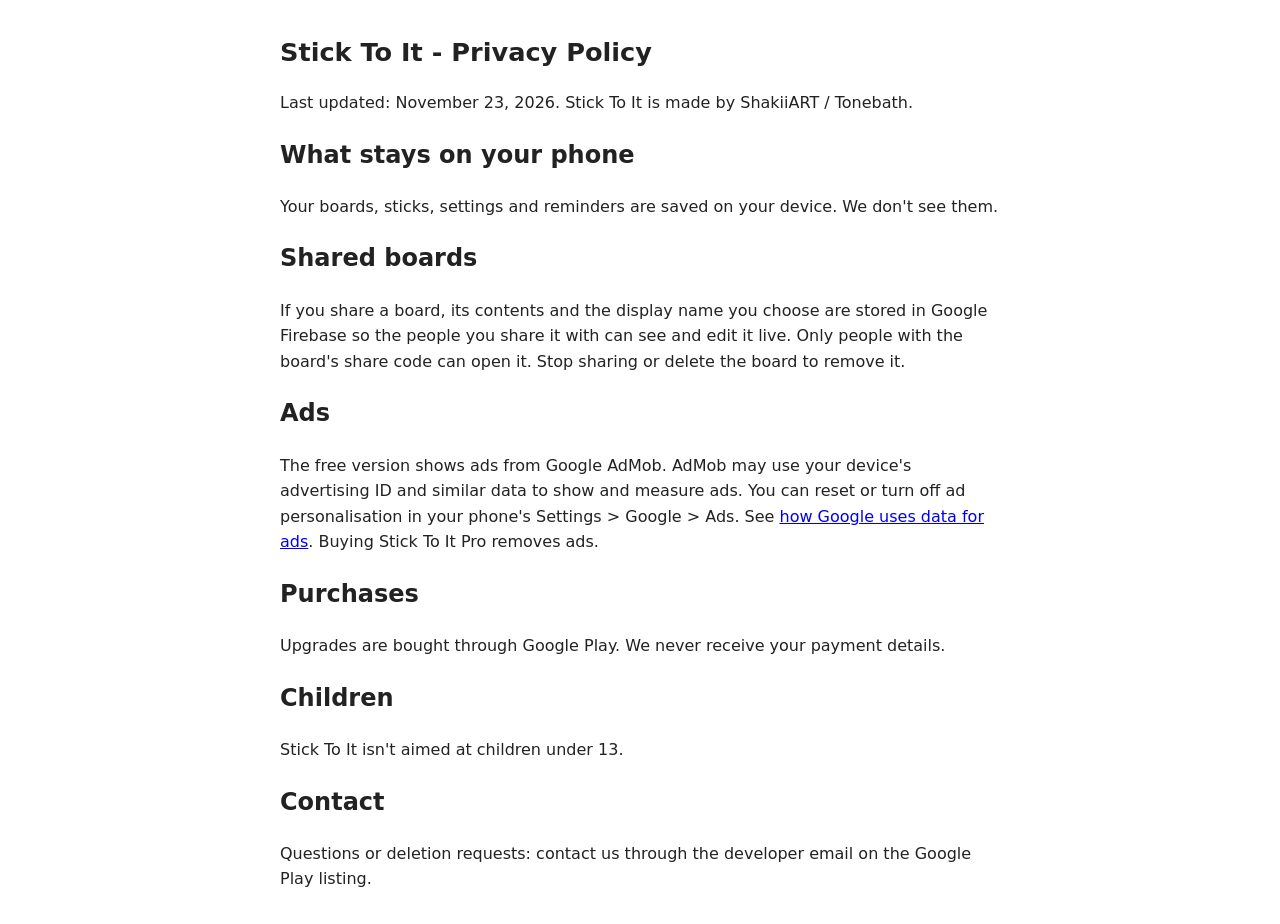
==== privacy.html @ bad3656b "Add privacy.html" ====
<!doctype html>
<html lang="en"><head><meta charset="utf-8"><meta name="viewport" content="width=device-width,initial-scale=1">
<title>Stick To It - Privacy Policy</title>
<style>body{font:16px/1.6 system-ui,sans-serif;max-width:720px;margin:32px auto;padding:0 16px;color:#222}h1{font-size:1.6em}</style>
</head><body>
<h1>Stick To It - Privacy Policy</h1>
<p>Last updated: November 23, 2026. Stick To It is made by ShakiiART / Tonebath.</p>
<h2>What stays on your phone</h2>
<p>Your boards, sticks, settings and reminders are saved on your device. We don't see them.</p>
<h2>Shared boards</h2>
<p>If you share a board, its contents and the display name you choose are stored in Google Firebase so the people you share it with can see and edit it live. Only people with the board's share code can open it. Stop sharing or delete the board to remove it.</p>
<h2>Ads</h2>
<p>The free version shows ads from Google AdMob. AdMob may use your device's advertising ID and similar data to show and measure ads. You can reset or turn off ad personalisation in your phone's Settings &gt; Google &gt; Ads. See <a href="https://policies.google.com/technologies/ads">how Google uses data for ads</a>. Buying Stick To It Pro removes ads.</p>
<h2>Purchases</h2>
<p>Upgrades are bought through Google Play. We never receive your payment details.</p>
<h2>Children</h2>
<p>Stick To It isn't aimed at children under 13.</p>
<h2>Contact</h2>
<p>Questions or deletion requests: contact us through the developer email on the Google Play listing.</p>
</body></html>
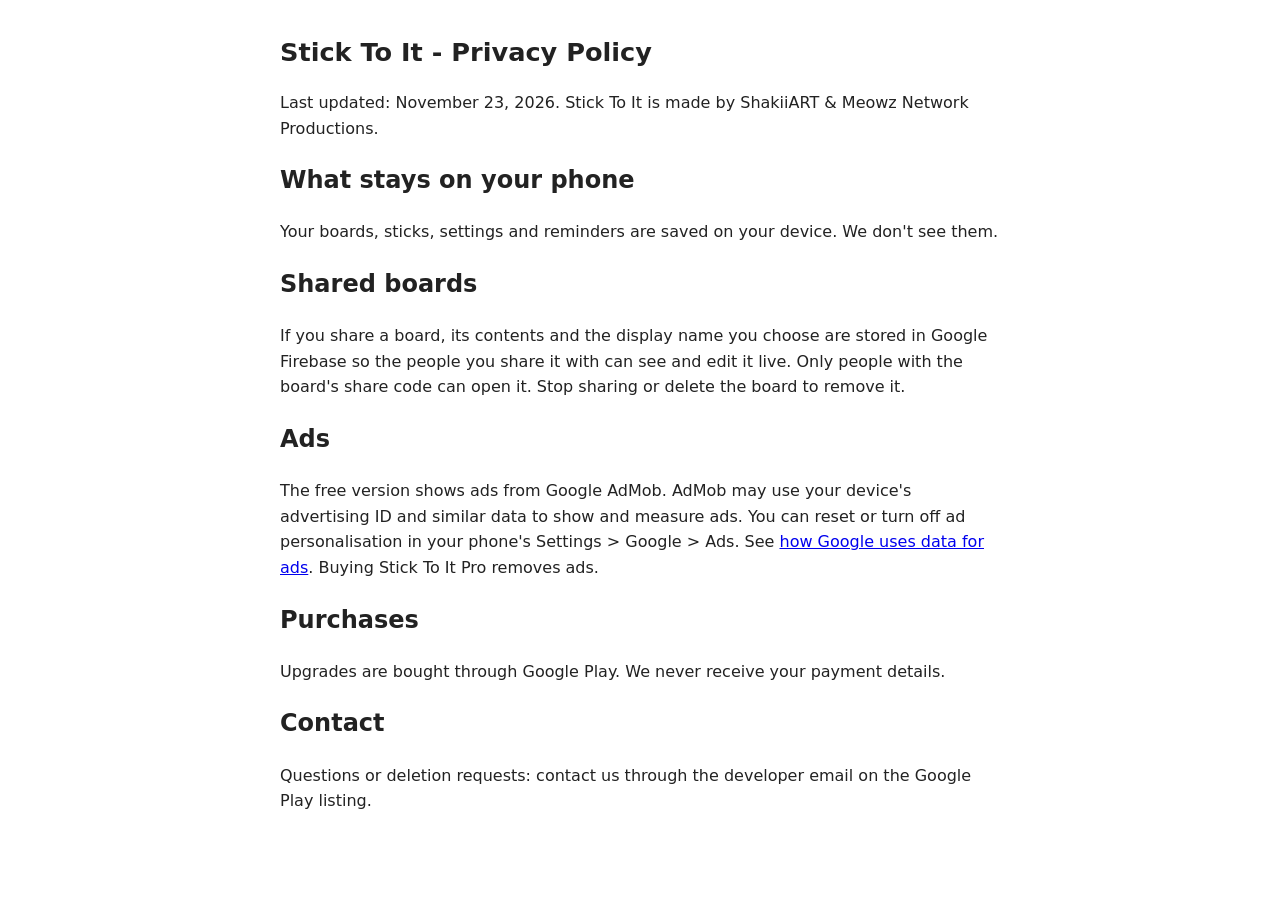
==== commit 0643c904: "Update privacy.html" ====
--- a/privacy.html
+++ b/privacy.html
@@ -1,20 +1,18 @@
-<!doctype html>
-<html lang="en"><head><meta charset="utf-8"><meta name="viewport" content="width=device-width,initial-scale=1">
-<title>Stick To It - Privacy Policy</title>
-<style>body{font:16px/1.6 system-ui,sans-serif;max-width:720px;margin:32px auto;padding:0 16px;color:#222}h1{font-size:1.6em}</style>
-</head><body>
-<h1>Stick To It - Privacy Policy</h1>
-<p>Last updated: November 23, 2026. Stick To It is made by ShakiiART / Tonebath.</p>
-<h2>What stays on your phone</h2>
-<p>Your boards, sticks, settings and reminders are saved on your device. We don't see them.</p>
-<h2>Shared boards</h2>
-<p>If you share a board, its contents and the display name you choose are stored in Google Firebase so the people you share it with can see and edit it live. Only people with the board's share code can open it. Stop sharing or delete the board to remove it.</p>
-<h2>Ads</h2>
-<p>The free version shows ads from Google AdMob. AdMob may use your device's advertising ID and similar data to show and measure ads. You can reset or turn off ad personalisation in your phone's Settings &gt; Google &gt; Ads. See <a href="https://policies.google.com/technologies/ads">how Google uses data for ads</a>. Buying Stick To It Pro removes ads.</p>
-<h2>Purchases</h2>
-<p>Upgrades are bought through Google Play. We never receive your payment details.</p>
-<h2>Children</h2>
-<p>Stick To It isn't aimed at children under 13.</p>
-<h2>Contact</h2>
-<p>Questions or deletion requests: contact us through the developer email on the Google Play listing.</p>
-</body></html>
+<!doctype html>
+<html lang="en"><head><meta charset="utf-8"><meta name="viewport" content="width=device-width,initial-scale=1">
+<title>Stick To It - Privacy Policy</title>
+<style>body{font:16px/1.6 system-ui,sans-serif;max-width:720px;margin:32px auto;padding:0 16px;color:#222}h1{font-size:1.6em}</style>
+</head><body>
+<h1>Stick To It - Privacy Policy</h1>
+<p>Last updated: November 23, 2026. Stick To It is made by ShakiiART &amp; Meowz Network Productions.</p>
+<h2>What stays on your phone</h2>
+<p>Your boards, sticks, settings and reminders are saved on your device. We don't see them.</p>
+<h2>Shared boards</h2>
+<p>If you share a board, its contents and the display name you choose are stored in Google Firebase so the people you share it with can see and edit it live. Only people with the board's share code can open it. Stop sharing or delete the board to remove it.</p>
+<h2>Ads</h2>
+<p>The free version shows ads from Google AdMob. AdMob may use your device's advertising ID and similar data to show and measure ads. You can reset or turn off ad personalisation in your phone's Settings &gt; Google &gt; Ads. See <a href="https://policies.google.com/technologies/ads">how Google uses data for ads</a>. Buying Stick To It Pro removes ads.</p>
+<h2>Purchases</h2>
+<p>Upgrades are bought through Google Play. We never receive your payment details.</p>
+<h2>Contact</h2>
+<p>Questions or deletion requests: contact us through the developer email on the Google Play listing.</p>
+</body></html>
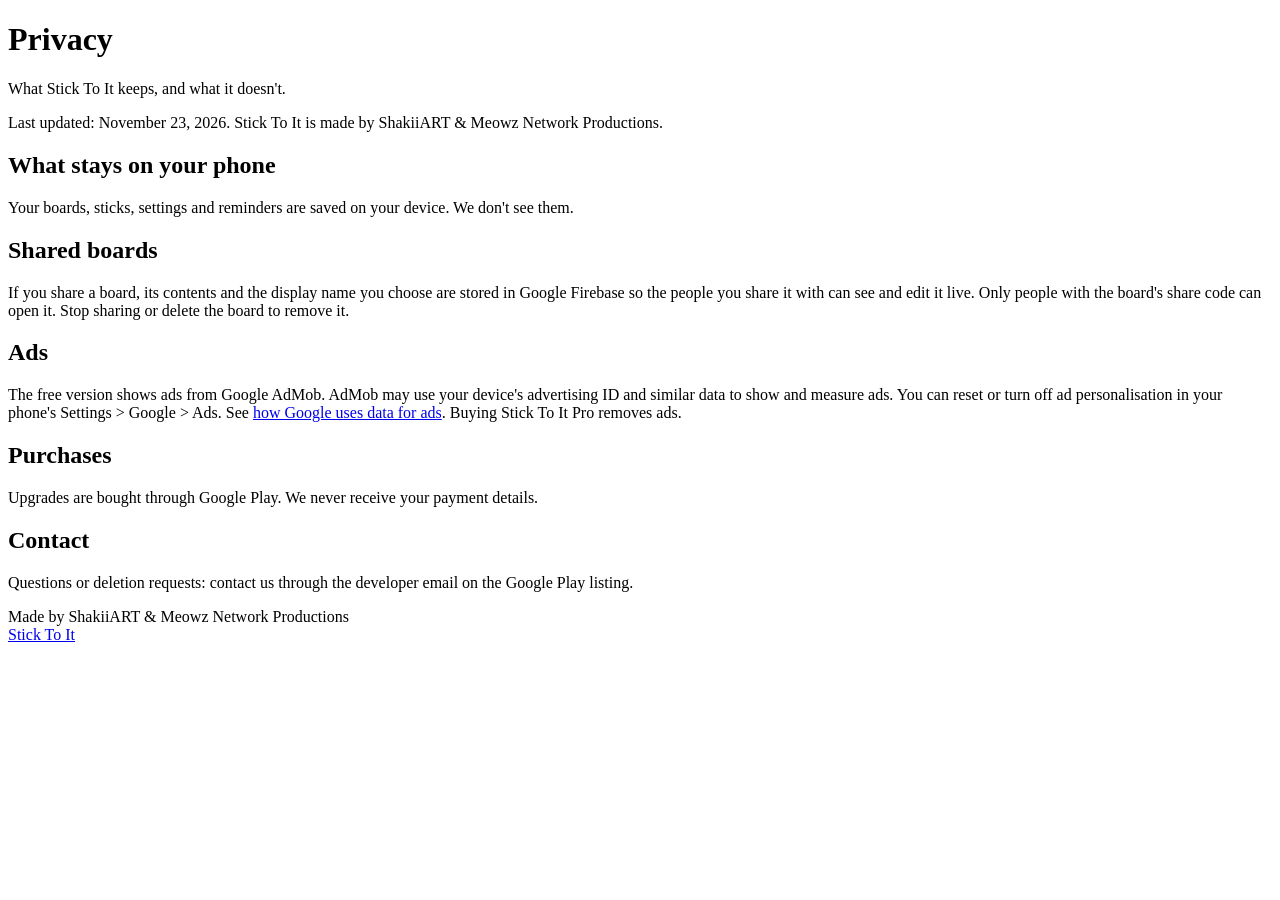
==== commit 8b987a71: "Website: parallax hero (privacy.html)" ====
--- a/privacy.html
+++ b/privacy.html
@@ -1,18 +1,34 @@
-<!doctype html>
-<html lang="en"><head><meta charset="utf-8"><meta name="viewport" content="width=device-width,initial-scale=1">
-<title>Stick To It - Privacy Policy</title>
-<style>body{font:16px/1.6 system-ui,sans-serif;max-width:720px;margin:32px auto;padding:0 16px;color:#222}h1{font-size:1.6em}</style>
-</head><body>
-<h1>Stick To It - Privacy Policy</h1>
-<p>Last updated: November 23, 2026. Stick To It is made by ShakiiART &amp; Meowz Network Productions.</p>
-<h2>What stays on your phone</h2>
-<p>Your boards, sticks, settings and reminders are saved on your device. We don't see them.</p>
-<h2>Shared boards</h2>
-<p>If you share a board, its contents and the display name you choose are stored in Google Firebase so the people you share it with can see and edit it live. Only people with the board's share code can open it. Stop sharing or delete the board to remove it.</p>
-<h2>Ads</h2>
-<p>The free version shows ads from Google AdMob. AdMob may use your device's advertising ID and similar data to show and measure ads. You can reset or turn off ad personalisation in your phone's Settings &gt; Google &gt; Ads. See <a href="https://policies.google.com/technologies/ads">how Google uses data for ads</a>. Buying Stick To It Pro removes ads.</p>
-<h2>Purchases</h2>
-<p>Upgrades are bought through Google Play. We never receive your payment details.</p>
-<h2>Contact</h2>
-<p>Questions or deletion requests: contact us through the developer email on the Google Play listing.</p>
-</body></html>
+<!doctype html>
+<html lang="en"><head><meta charset="utf-8"><meta name="viewport" content="width=device-width,initial-scale=1">
+<title>Stick To It - Privacy Policy</title>
+<meta name="description" content="Privacy policy for the Stick To It app.">
+<link rel="icon" href="img/icon.png">
+<link rel="stylesheet" href="site.css">
+</head><body>
+<header class="hero short">
+  <div class="stars"></div><div class="sun"></div>
+  <div class="title">
+    <h1>Privacy</h1>
+    <p>What Stick To It keeps, and what it doesn't.</p>
+  </div>
+</header>
+<main>
+  <div class="wrap">
+    <article class="paper">
+      <p class="updated">Last updated: November 23, 2026. Stick To It is made by ShakiiART &amp; Meowz Network Productions.</p>
+      <h2>What stays on your phone</h2>
+      <p>Your boards, sticks, settings and reminders are saved on your device. We don't see them.</p>
+      <h2>Shared boards</h2>
+      <p>If you share a board, its contents and the display name you choose are stored in Google Firebase so the people you share it with can see and edit it live. Only people with the board's share code can open it. Stop sharing or delete the board to remove it.</p>
+      <h2>Ads</h2>
+      <p>The free version shows ads from Google AdMob. AdMob may use your device's advertising ID and similar data to show and measure ads. You can reset or turn off ad personalisation in your phone's Settings &gt; Google &gt; Ads. See <a href="https://policies.google.com/technologies/ads">how Google uses data for ads</a>. Buying Stick To It Pro removes ads.</p>
+      <h2>Purchases</h2>
+      <p>Upgrades are bought through Google Play. We never receive your payment details.</p>
+      <h2>Contact</h2>
+      <p>Questions or deletion requests: contact us through the developer email on the Google Play listing.</p>
+    </article>
+  </div>
+</main>
+<footer>Made by ShakiiART &amp; Meowz Network Productions<br><a href="index.html">Stick To It</a></footer>
+<script src="parallax.js"></script>
+</body></html>
